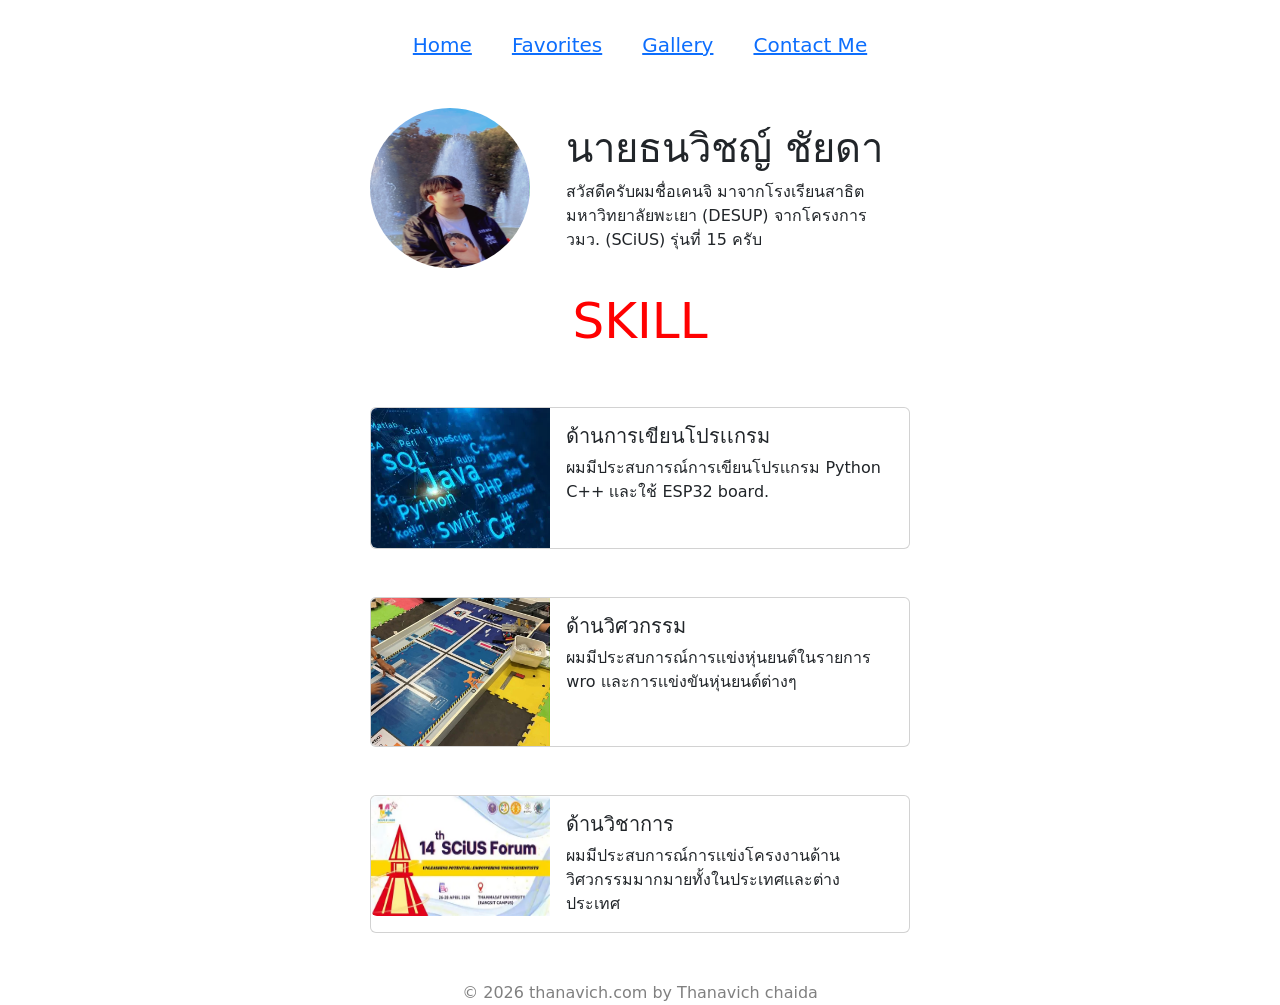
==== index.html @ 3e923efb "completed" ====
<!DOCTYPE html>
<html lang="en">
  <head>
    <meta charset="UTF-8" />
    <meta name="viewport" content="width=device-width, initial-scale=1.0" />
    <title>My Portfolio</title>
    <link href="https://cdn.jsdelivr.net/npm/bootstrap@5.3.3/dist/css/bootstrap.min.css" rel="stylesheet">
    <link rel="stylesheet" href="style.css">
  </head>
  <body>
    <nav class="menu">
    <a href="index.html">Home</a>
    <a href="fav.html">Favorites</a>
    <a href="gallery.html">Gallery</a>
    <a href="contact.html">Contact Me</a>
</nav>

      <div class="card mb-3 mt-5 mx-auto border-0" style="max-width: 540px; ">
  <div class="row g-0">
    <div class="col-md-4">
      <img src="profile.jpg" class="img-fluid rounded-circle" style="height: 160px; width: 160px;" alt="Thanavich chaida">
    </div>
    <div class="col-md-8">
      <div class="card-body">
        <h1 class="card-title">นายธนวิชญ์ ชัยดา</h1>
        <p class="card-text">สวัสดีครับผมชื่อเคนจิ มาจากโรงเรียนสาธิตมหาวิทยาลัยพะเยา (DESUP) จากโครงการ วมว. (SCiUS) รุ่นที่ 15 ครับ</p>
        
      </div>
    </div>
  </div>
</div>
  <p class="skill"> SKILL </p>

  <div class="card mb-3 mt-5 mx-auto" style="max-width: 540px;">
  <div class="row g-0">
    <div class="col-md-4">
      <img src="program.webp" class="img-fluid rounded-start" style="height: 140px;" alt="program">
    </div>
    <div class="col-md-8">
      <div class="card-body">
        <h5 class="card-title">ด้านการเขียนโปรเเกรม</h5>
        <p class="card-text">ผมมีประสบการณ์การเขียนโปรเเกรม Python C++ เเละใช้ ESP32 board.</p>
      </div>
    </div>
  </div>
</div>

<div class="card mb-3 mt-5 mx-auto" style="max-width: 540px;">
  <div class="row g-0">
    <div class="col-md-4">
      <img src="wro.jpg" class="img-fluid rounded-start" style="width: 180px;" alt="wro">
    </div>
    <div class="col-md-8">
      <div class="card-body">
        <h5 class="card-title">ด้านวิศวกรรม</h5>
        <p class="card-text">ผมมีประสบการณ์การเเข่งหุ่นยนต์ในรายการ wro เเละการเเข่งขันหุ่นยนต์ต่างๆ</p>
      </div>
    </div>
  </div>
</div>

<div class="card mb-3 mt-5 mx-auto" style="max-width: 540px;">
  <div class="row g-0">
    <div class="col-md-4">
      <img src="forum.webp" class="img-fluid rounded-start" style="height: 120px; width: 180px;" alt="project">
    </div>
    <div class="col-md-8">
      <div class="card-body">
        <h5 class="card-title">ด้านวิชาการ</h5>
        <p class="card-text">ผมมีประสบการณ์การเเข่งโครงงานด้านวิศวกรรมมากมายทั้งในประเทศเเละต่างประเทศ</p>
      </div>
    </div>
  </div>
</div>
    <footer class="text-center w-100 mt-5" style="color: gray;">
  © 2026 thanavich.com by Thanavich chaida
</footer>
  </body>
</html>
---- style.css ----
.menu{
    display: flex;
    justify-content: center;
    gap: 40px;
    margin-top: 30px;
    font-size: 20px;
    

}


.skill{
    color: rgb(255, 1, 1);
    font-size: 50px;
    text-align: center;
}

body{
    background-color: rgb(255, 255, 255);
}
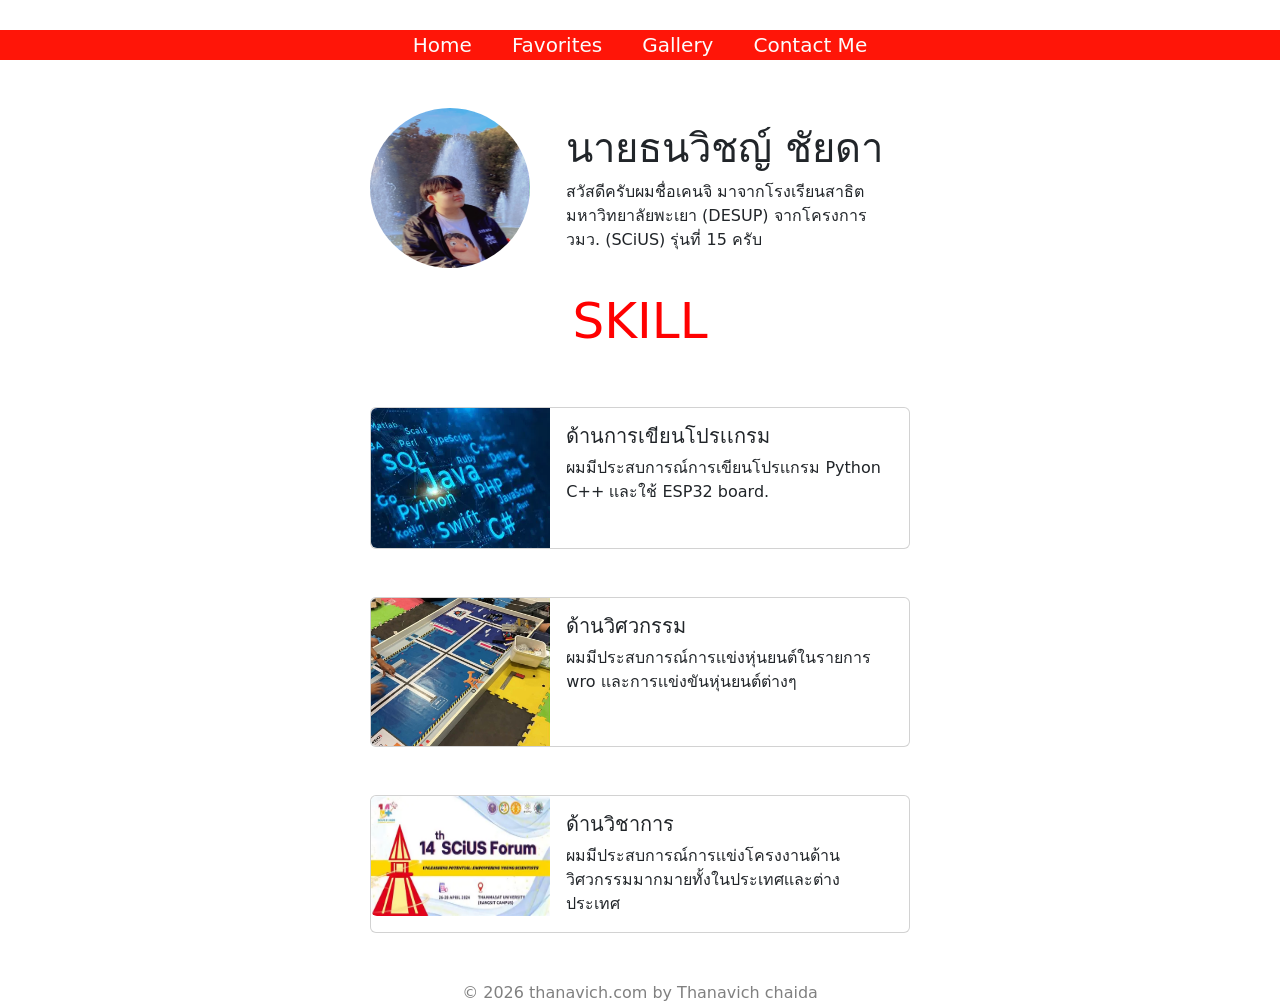
==== commit d82a1038: "completed" ====
--- a/index.html
+++ b/index.html
@@ -9,7 +9,7 @@
   </head>
   <body>
     <nav class="menu">
-    <a href="index.html">Home</a>
+    <a href="index.html" >Home</a>
     <a href="fav.html">Favorites</a>
     <a href="gallery.html">Gallery</a>
     <a href="contact.html">Contact Me</a>
--- a/style.css
+++ b/style.css
@@ -4,10 +4,13 @@
     gap: 40px;
     margin-top: 30px;
     font-size: 20px;
-    
-
+    background-color: rgb(255, 21, 8);
 }
 
+.menu a {
+    color: rgb(252, 252, 252);    
+    text-decoration: none;
+}
 
 .skill{
     color: rgb(255, 1, 1);
